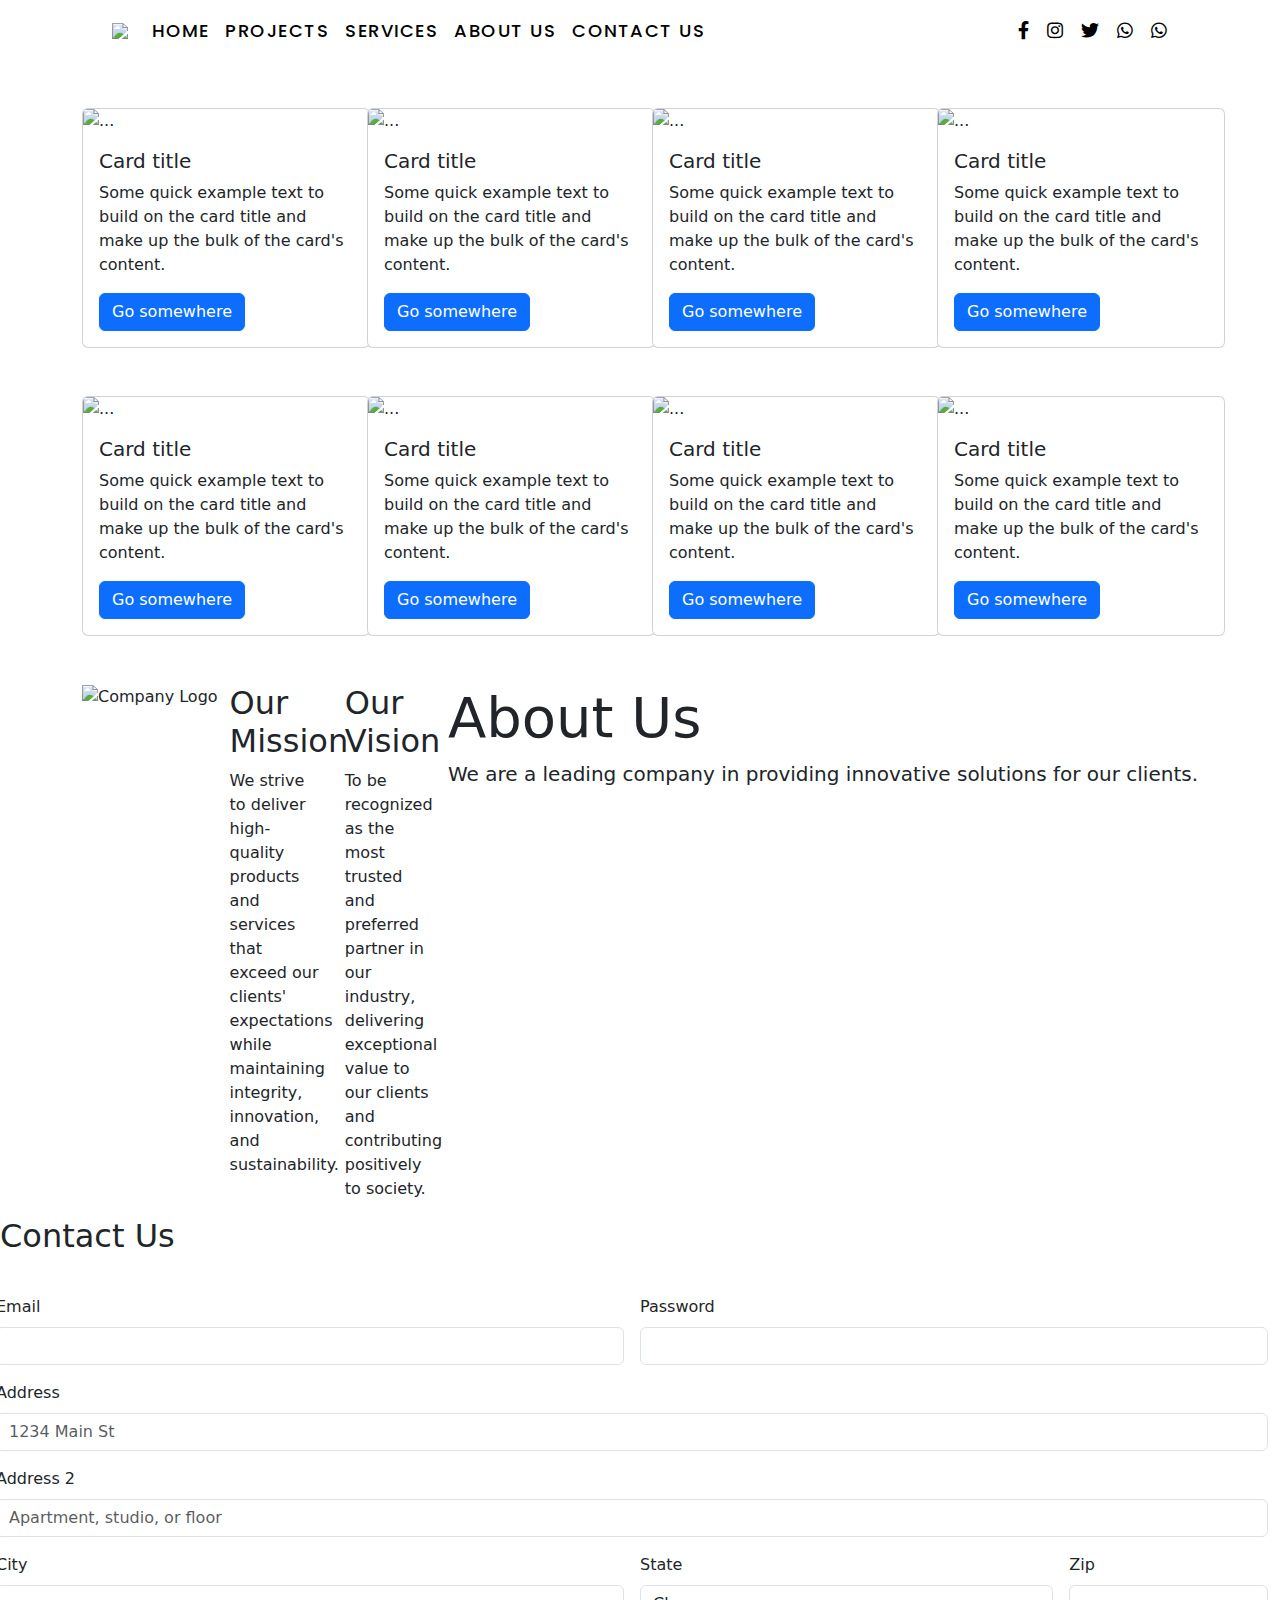
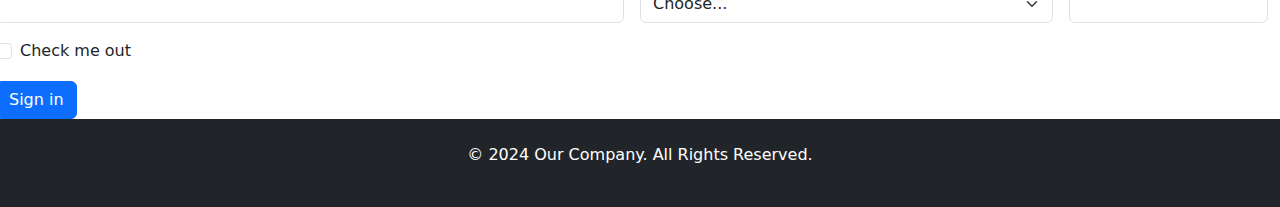
==== index.html @ 639f9a61 "updates" ====
<!DOCTYPE html>
<html lang="en">

<head>
    <meta charset="UTF-8">
    <meta name="viewport" content="width=device-width, initial-scale=1.0">
    <link rel="icon" href="#" type="x-icon/image">
    <link rel="stylesheet" href="style.css">
    <title>Helvus Engineering</title>

    <!-- bootstrap -->
    <link href="https://cdn.jsdelivr.net/npm/bootstrap@5.3.3/dist/css/bootstrap.min.css" rel="stylesheet"
        integrity="sha384-QWTKZyjpPEjISv5WaRU9OFeRpok6YctnYmDr5pNlyT2bRjXh0JMhjY6hW+ALEwIH" crossorigin="anonymous">

    <!-- Font Awesome -->
    <link rel="stylesheet" href="https://cdnjs.cloudflare.com/ajax/libs/font-awesome/5.15.3/css/all.min.css">

    <!-- Google Fonts -->
    <link rel="preconnect" href="https://fonts.googleapis.com">
    <link rel="preconnect" href="https://fonts.gstatic.com" crossorigin>
    <link
        href="https://fonts.googleapis.com/css2?family=Poppins:ital,wght@0,100;0,200;0,300;0,400;0,500;0,600;0,700;0,800;0,900;1,100;1,200;1,300;1,400;1,500;1,600;1,700;1,800;1,900&display=swap"
        rel="stylesheet">
    <link rel="preconnect" href="https://fonts.googleapis.com">
    <link rel="preconnect" href="https://fonts.gstatic.com" crossorigin>
    <link
        href="https://fonts.googleapis.com/css2?family=Poppins:ital,wght@0,100;0,200;0,300;0,400;0,500;0,600;0,700;0,800;0,900;1,100;1,200;1,300;1,400;1,500;1,600;1,700;1,800;1,900&display=swap"
        rel="stylesheet">

</head>

<body>


    <header>
        <nav class="navbar navbar-expand-lg navbar-light bg-white">
            <div class="container">
                <a class="navbar-brand" href="./index.html">
                    <img src="#">
                </a>
                <div class="collapse navbar-collapse" id="navbarSupportedContent">

                    <ul class="navbar-nav mr-auto text-black">
                        <li class="nav-item">
                            <a class="nav-link nav-a text-black" href="./index.html">Home</a>
                        </li>
                        <li class="nav-item">
                            <a class="nav-link nav-a text-black" href="./pages/projects.html">Projects</a>
                        </li>
                        <li class="nav-item">
                            <a class="nav-link nav-a text-black" href="./pages/services.html">Services</a>
                        </li>
                        <li class="nav-item">
                            <a class="nav-link nav-a text-black" href="./pages/about-us.html">About Us</a>
                        </li>
                        <li class="nav-item">
                            <a class="nav-link nav-a text-black" href="./pages/contact-us.html">Contact Us</a>
                        </li>
                    </ul>

                    <div class="social-icons">

                        <a href="https://www.facebook.com/Helvusengg?mibextid=ZbWKwL">
                            <i class="fab fa-facebook-f"></i>
                        </a>

                        <a href="https://www.instagram.com/helvus.engg?igsh=MTR6cHBoMWxyNDBqMw==">
                            <i class="fab fa-instagram"></i>
                        </a>

                        <a href="#">
                            <i class="fab fa-twitter"></i>
                        </a>


                        <a
                            href="https://api.whatsapp.com/send?phone=9175940 71484&text= Hello Sreejith , I Need More Details About Your Services">
                            <i class="fab fa-whatsapp"></i>
                        </a>

                        <a
                            href="https://api.whatsapp.com/send?phone=910000000000&text=I Need More Details About Your Services">
                            <i class=" fab fa-whatsapp"></i>
                        </a>


                    </div>

                </div>
            </div>
        </nav>
    </header>


    <section class="projects mt-5">
        <div class="container">
            <div class="row">
                <div class="col-md-3">
                    <div class="card" style="width: 18rem;">
                        <img src="..." class="card-img-top" alt="...">
                        <div class="card-body">
                            <h5 class="card-title">Card title</h5>
                            <p class="card-text">Some quick example text to build on the card title and make up the bulk
                                of the card's content.</p>
                            <a href="#" class="btn btn-primary">Go somewhere</a>
                        </div>
                    </div>
                </div>

                <div class="col-md-3">
                    <div class="card" style="width: 18rem;">
                        <img src="..." class="card-img-top" alt="...">
                        <div class="card-body">
                            <h5 class="card-title">Card title</h5>
                            <p class="card-text">Some quick example text to build on the card title and make up the bulk
                                of the card's content.</p>
                            <a href="#" class="btn btn-primary">Go somewhere</a>
                        </div>
                    </div>
                </div>

                <div class="col-md-3">
                    <div class="card" style="width: 18rem;">
                        <img src="..." class="card-img-top" alt="...">
                        <div class="card-body">
                            <h5 class="card-title">Card title</h5>
                            <p class="card-text">Some quick example text to build on the card title and make up the bulk
                                of the card's content.</p>
                            <a href="#" class="btn btn-primary">Go somewhere</a>
                        </div>
                    </div>
                </div>

                <div class="col-md-3">
                    <div class="card" style="width: 18rem;">
                        <img src="..." class="card-img-top" alt="...">
                        <div class="card-body">
                            <h5 class="card-title">Card title</h5>
                            <p class="card-text">Some quick example text to build on the card title and make up the bulk
                                of the card's content.</p>
                            <a href="#" class="btn btn-primary">Go somewhere</a>
                        </div>
                    </div>
                </div>
            </div>
        </div>
    </section>

    <section class="services mt-5">
        <div class="container">
            <div class="row">
                <div class="col-md-3">
                    <div class="card" style="width: 18rem;">
                        <img src="..." class="card-img-top" alt="...">
                        <div class="card-body">
                            <h5 class="card-title">Card title</h5>
                            <p class="card-text">Some quick example text to build on the card title and make up the bulk
                                of the card's content.</p>
                            <a href="#" class="btn btn-primary">Go somewhere</a>
                        </div>
                    </div>
                </div>

                <div class="col-md-3">
                    <div class="card" style="width: 18rem;">
                        <img src="..." class="card-img-top" alt="...">
                        <div class="card-body">
                            <h5 class="card-title">Card title</h5>
                            <p class="card-text">Some quick example text to build on the card title and make up the bulk
                                of the card's content.</p>
                            <a href="#" class="btn btn-primary">Go somewhere</a>
                        </div>
                    </div>
                </div>

                <div class="col-md-3">
                    <div class="card" style="width: 18rem;">
                        <img src="..." class="card-img-top" alt="...">
                        <div class="card-body">
                            <h5 class="card-title">Card title</h5>
                            <p class="card-text">Some quick example text to build on the card title and make up the bulk
                                of the card's content.</p>
                            <a href="#" class="btn btn-primary">Go somewhere</a>
                        </div>
                    </div>
                </div>

                <div class="col-md-3">
                    <div class="card" style="width: 18rem;">
                        <img src="..." class="card-img-top" alt="...">
                        <div class="card-body">
                            <h5 class="card-title">Card title</h5>
                            <p class="card-text">Some quick example text to build on the card title and make up the bulk
                                of the card's content.</p>
                            <a href="#" class="btn btn-primary">Go somewhere</a>
                        </div>
                    </div>
                </div>
            </div>
        </div>
    </section>

    <section class="about-me mt-5">

        <div class="jumbotron jumbotron-fluid">
            <div class="container">
                <div class="logo-container">
                    <img src="your-logo.png" alt="Company Logo">
                </div>
                <div class="text-container">
                    <h1 class="display-4">About Us</h1>
                    <p class="lead">We are a leading company in providing innovative solutions for our clients.</p>
                </div>
            </div>
        </div>

        <div class="container">
            <div class="row">
                <div class="col-md-6">
                    <h2>Our Mission</h2>
                    <p>We strive to deliver high-quality products and services that exceed our clients' expectations
                        while maintaining integrity, innovation, and sustainability.</p>
                </div>
                <div class="col-md-6">
                    <h2>Our Vision</h2>
                    <p>To be recognized as the most trusted and preferred partner in our industry, delivering
                        exceptional value to our clients and contributing positively to society.</p>
                </div>
            </div>
        </div>
    </section>


    <section class="contact-us">
        <div class="conatiner">
            <div class="row">
                <h2>Contact Us</h2>
                <form class="row g-3">
                    <div class="col-md-6">
                      <label for="inputEmail4" class="form-label">Email</label>
                      <input type="email" class="form-control" id="inputEmail4">
                    </div>
                    <div class="col-md-6">
                      <label for="inputPassword4" class="form-label">Password</label>
                      <input type="password" class="form-control" id="inputPassword4">
                    </div>
                    <div class="col-12">
                      <label for="inputAddress" class="form-label">Address</label>
                      <input type="text" class="form-control" id="inputAddress" placeholder="1234 Main St">
                    </div>
                    <div class="col-12">
                      <label for="inputAddress2" class="form-label">Address 2</label>
                      <input type="text" class="form-control" id="inputAddress2" placeholder="Apartment, studio, or floor">
                    </div>
                    <div class="col-md-6">
                      <label for="inputCity" class="form-label">City</label>
                      <input type="text" class="form-control" id="inputCity">
                    </div>
                    <div class="col-md-4">
                      <label for="inputState" class="form-label">State</label>
                      <select id="inputState" class="form-select">
                        <option selected>Choose...</option>
                        <option>...</option>
                      </select>
                    </div>
                    <div class="col-md-2">
                      <label for="inputZip" class="form-label">Zip</label>
                      <input type="text" class="form-control" id="inputZip">
                    </div>
                    <div class="col-12">
                      <div class="form-check">
                        <input class="form-check-input" type="checkbox" id="gridCheck">
                        <label class="form-check-label" for="gridCheck">
                          Check me out
                        </label>
                      </div>
                    </div>
                    <div class="col-12">
                      <button type="submit" class="btn btn-primary">Sign in</button>
                    </div>
                  </form>
            </div>
        </div>
    </section>

    <footer class="bg-dark text-white text-center py-4">
        <div class="container">
            <p>&copy; 2024 Our Company. All Rights Reserved.</p>
        </div>
    </footer>


    <!-- Bootstrap JS -->
    <script src="https://cdn.jsdelivr.net/npm/bootstrap@5.3.3/dist/js/bootstrap.bundle.min.js"
        integrity="sha384-YvpcrYf0tY3lHB60NNkmXc5s9fDVZLESaAA55NDzOxhy9GkcIdslK1eN7N6jIeHz"
        crossorigin="anonymous"></script>
    <script src="https://cdn.jsdelivr.net/npm/@popperjs/core@2.11.8/dist/umd/popper.min.js"
        integrity="sha384-I7E8VVD/ismYTF4hNIPjVp/Zjvgyol6VFvRkX/vR+Vc4jQkC+hVqc2pM8ODewa9r"
        crossorigin="anonymous"></script>
    <script src="https://cdn.jsdelivr.net/npm/bootstrap@5.3.3/dist/js/bootstrap.min.js"
        integrity="sha384-0pUGZvbkm6XF6gxjEnlmuGrJXVbNuzT9qBBavbLwCsOGabYfZo0T0to5eqruptLy"
        crossorigin="anonymous"></script>

</body>

</html>
---- style.css ----
body {
  margin: 0;
  padding: 0;
  font-family: "Poppins", sans-serif;
  font-weight: 500;
  font-style: normal;
}

nav {
  margin: 1px 100px;
  font-size: 18px;
  font-family: "Poppins", sans-serif;
  font-weight: 500;
  font-style: normal;
  text-transform: uppercase;
  letter-spacing: 1.5px;
}

.social-media ul {
  float: right;
}

.nav-a:hover {
  color: black;
  transition: all 0.3s ease 0s;
}


.navbar-brand img {
  float: left;
  max-width: 100px;
}

.navbar-nav .nav-link {
  padding-right: 1.5rem;
}

.social-icons {
  margin-left: auto;
}

.social-icons a {
  color: black;
  margin-left: 10px;
  text-decoration: none;
}


.jumbotron {
  background-color: #f8f9fa;
}

.logo-container {
  float: left;
}

.text-container {
  float: right;
}
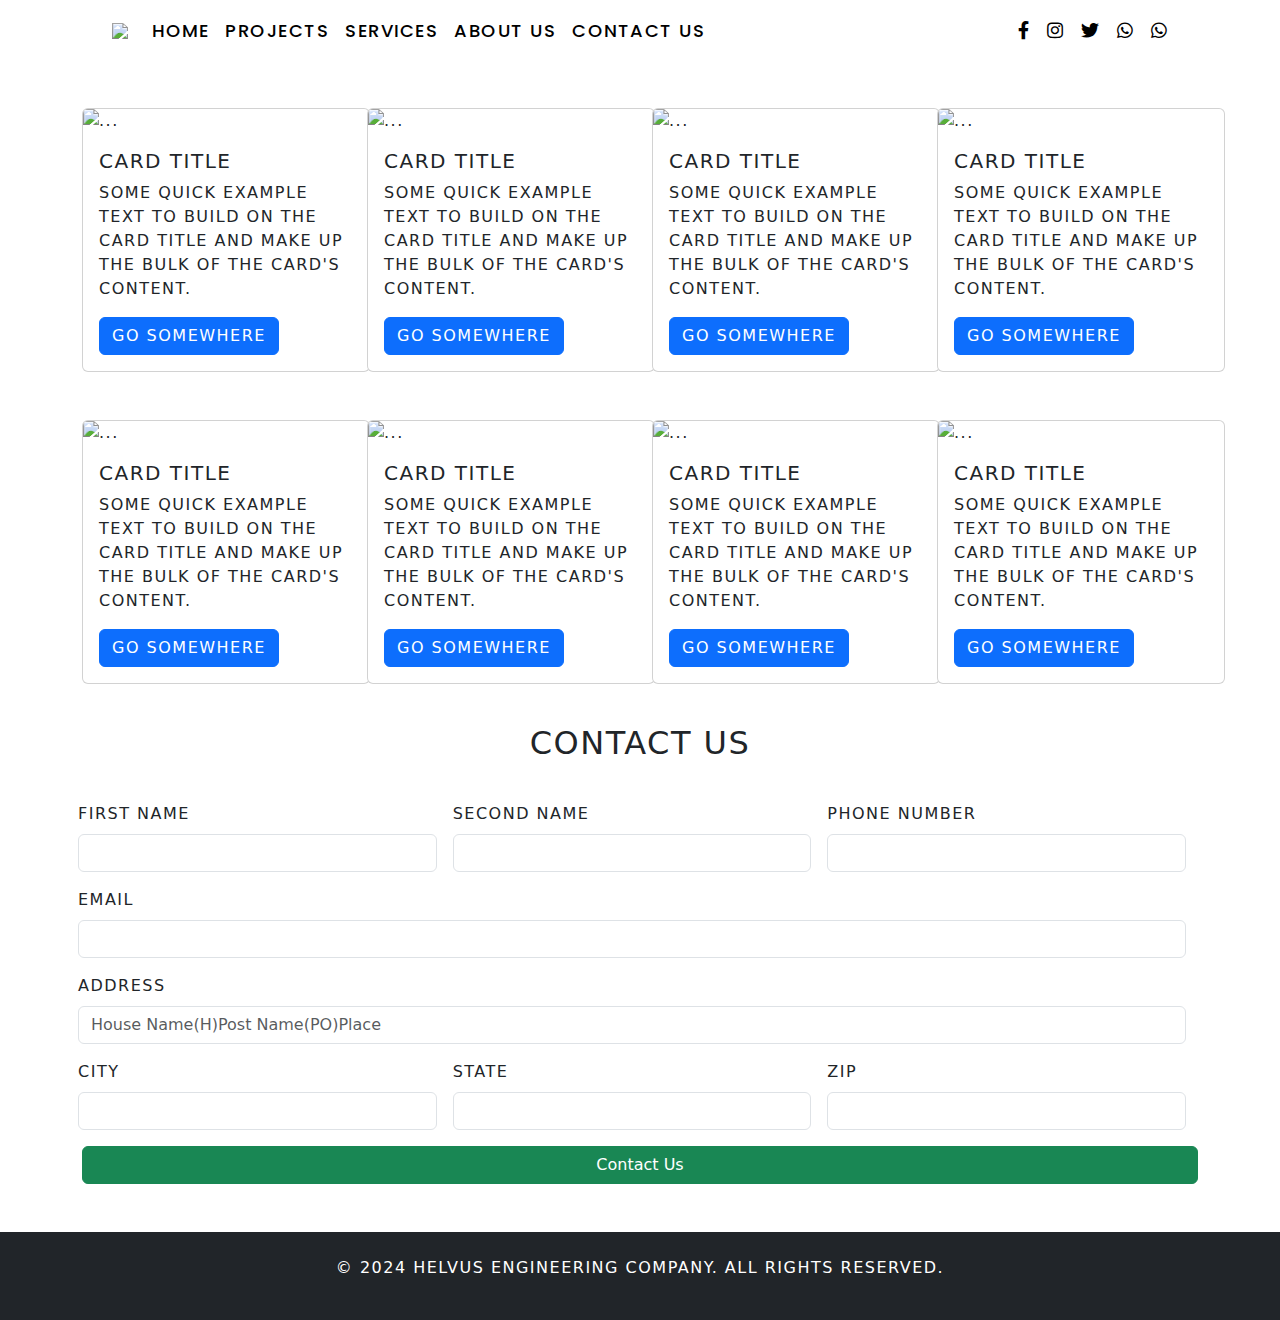
==== commit 10dce817: "Another Updates" ====
--- a/index.html
+++ b/index.html
@@ -200,92 +200,64 @@
         </div>
     </section>
 
-    <section class="about-me mt-5">
-
-        <div class="jumbotron jumbotron-fluid">
-            <div class="container">
-                <div class="logo-container">
-                    <img src="your-logo.png" alt="Company Logo">
-                </div>
-                <div class="text-container">
-                    <h1 class="display-4">About Us</h1>
-                    <p class="lead">We are a leading company in providing innovative solutions for our clients.</p>
-                </div>
-            </div>
-        </div>
-
-        <div class="container">
+
+    <section class="contact-us">
+
+        <div class="container">
+
             <div class="row">
-                <div class="col-md-6">
-                    <h2>Our Mission</h2>
-                    <p>We strive to deliver high-quality products and services that exceed our clients' expectations
-                        while maintaining integrity, innovation, and sustainability.</p>
-                </div>
-                <div class="col-md-6">
-                    <h2>Our Vision</h2>
-                    <p>To be recognized as the most trusted and preferred partner in our industry, delivering
-                        exceptional value to our clients and contributing positively to society.</p>
-                </div>
-            </div>
-        </div>
+
+                <h2>Contact Us</h2>
+                <form action="MAILTO:thejaskrishna842@email.com" class="row g-3">
+
+                    <div class="col-md-4">
+                        <label for="" class="form-label">First Name</label>
+                        <input type="text" class="form-control">
+                    </div>
+                    <div class="col-md-4">
+                        <label for="" class="form-label">Second Name</label>
+                        <input type="text" class="form-control">
+                    </div>
+                    <div class="col-md-4">
+                        <label for="" class="form-label">Phone Number</label>
+                        <input type="tel" class="form-control">
+                    </div>
+                    <div class="col-12">
+                        <label for="" class="form-label">Email</label>
+                        <input type="email" class="form-control">
+                    </div>
+                    <div class="col-12">
+                        <label for="" class="form-label">Address</label>
+                        <input type="text" class="form-control" placeholder="House Name(H)Post Name(PO)Place">
+                    </div>
+                    <div class="col-md-4">
+                        <label for="" class="form-label">City</label>
+                        <input type="text" class="form-control">
+                    </div>
+                    <div class="col-md-4">
+                        <label for="" class="form-label">State</label>
+                        <input type="text" class="form-control">
+                    </div>
+                    <div class="col-md-4">
+                        <label for="" class="form-label">Zip</label>
+                        <input type="tel" class="form-control">
+                    </div>
+                    </div>
+                    <div class="col-12 mt-3">
+                        <button type="submit" style="width: 100%;" class="btn btn-success">Contact Us</button>
+                    </div>
+
+                </form>
+
+            </div>
+
+        </div>
+
     </section>
 
-
-    <section class="contact-us">
-        <div class="conatiner">
-            <div class="row">
-                <h2>Contact Us</h2>
-                <form class="row g-3">
-                    <div class="col-md-6">
-                      <label for="inputEmail4" class="form-label">Email</label>
-                      <input type="email" class="form-control" id="inputEmail4">
-                    </div>
-                    <div class="col-md-6">
-                      <label for="inputPassword4" class="form-label">Password</label>
-                      <input type="password" class="form-control" id="inputPassword4">
-                    </div>
-                    <div class="col-12">
-                      <label for="inputAddress" class="form-label">Address</label>
-                      <input type="text" class="form-control" id="inputAddress" placeholder="1234 Main St">
-                    </div>
-                    <div class="col-12">
-                      <label for="inputAddress2" class="form-label">Address 2</label>
-                      <input type="text" class="form-control" id="inputAddress2" placeholder="Apartment, studio, or floor">
-                    </div>
-                    <div class="col-md-6">
-                      <label for="inputCity" class="form-label">City</label>
-                      <input type="text" class="form-control" id="inputCity">
-                    </div>
-                    <div class="col-md-4">
-                      <label for="inputState" class="form-label">State</label>
-                      <select id="inputState" class="form-select">
-                        <option selected>Choose...</option>
-                        <option>...</option>
-                      </select>
-                    </div>
-                    <div class="col-md-2">
-                      <label for="inputZip" class="form-label">Zip</label>
-                      <input type="text" class="form-control" id="inputZip">
-                    </div>
-                    <div class="col-12">
-                      <div class="form-check">
-                        <input class="form-check-input" type="checkbox" id="gridCheck">
-                        <label class="form-check-label" for="gridCheck">
-                          Check me out
-                        </label>
-                      </div>
-                    </div>
-                    <div class="col-12">
-                      <button type="submit" class="btn btn-primary">Sign in</button>
-                    </div>
-                  </form>
-            </div>
-        </div>
-    </section>
-
-    <footer class="bg-dark text-white text-center py-4">
-        <div class="container">
-            <p>&copy; 2024 Our Company. All Rights Reserved.</p>
+    <footer class="bg-dark text-white text-center py-4 mt-5">
+        <div class="container">
+            <p>&copy; 2024 Helvus Engineering Company. All Rights Reserved.</p>
         </div>
     </footer>
 
--- a/style.css
+++ b/style.css
@@ -1,9 +1,12 @@
 body {
   margin: 0;
   padding: 0;
+  font-size: 18px;
   font-family: "Poppins", sans-serif;
   font-weight: 500;
   font-style: normal;
+  text-transform: uppercase;
+  letter-spacing: 1.5px;
 }
 
 nav {
@@ -56,4 +59,12 @@
 
 .text-container {
   float: right;
+}
+
+.contact-us {
+  margin-top: 40px;
+}
+
+.contact-us h2 {
+  text-align: center;
 }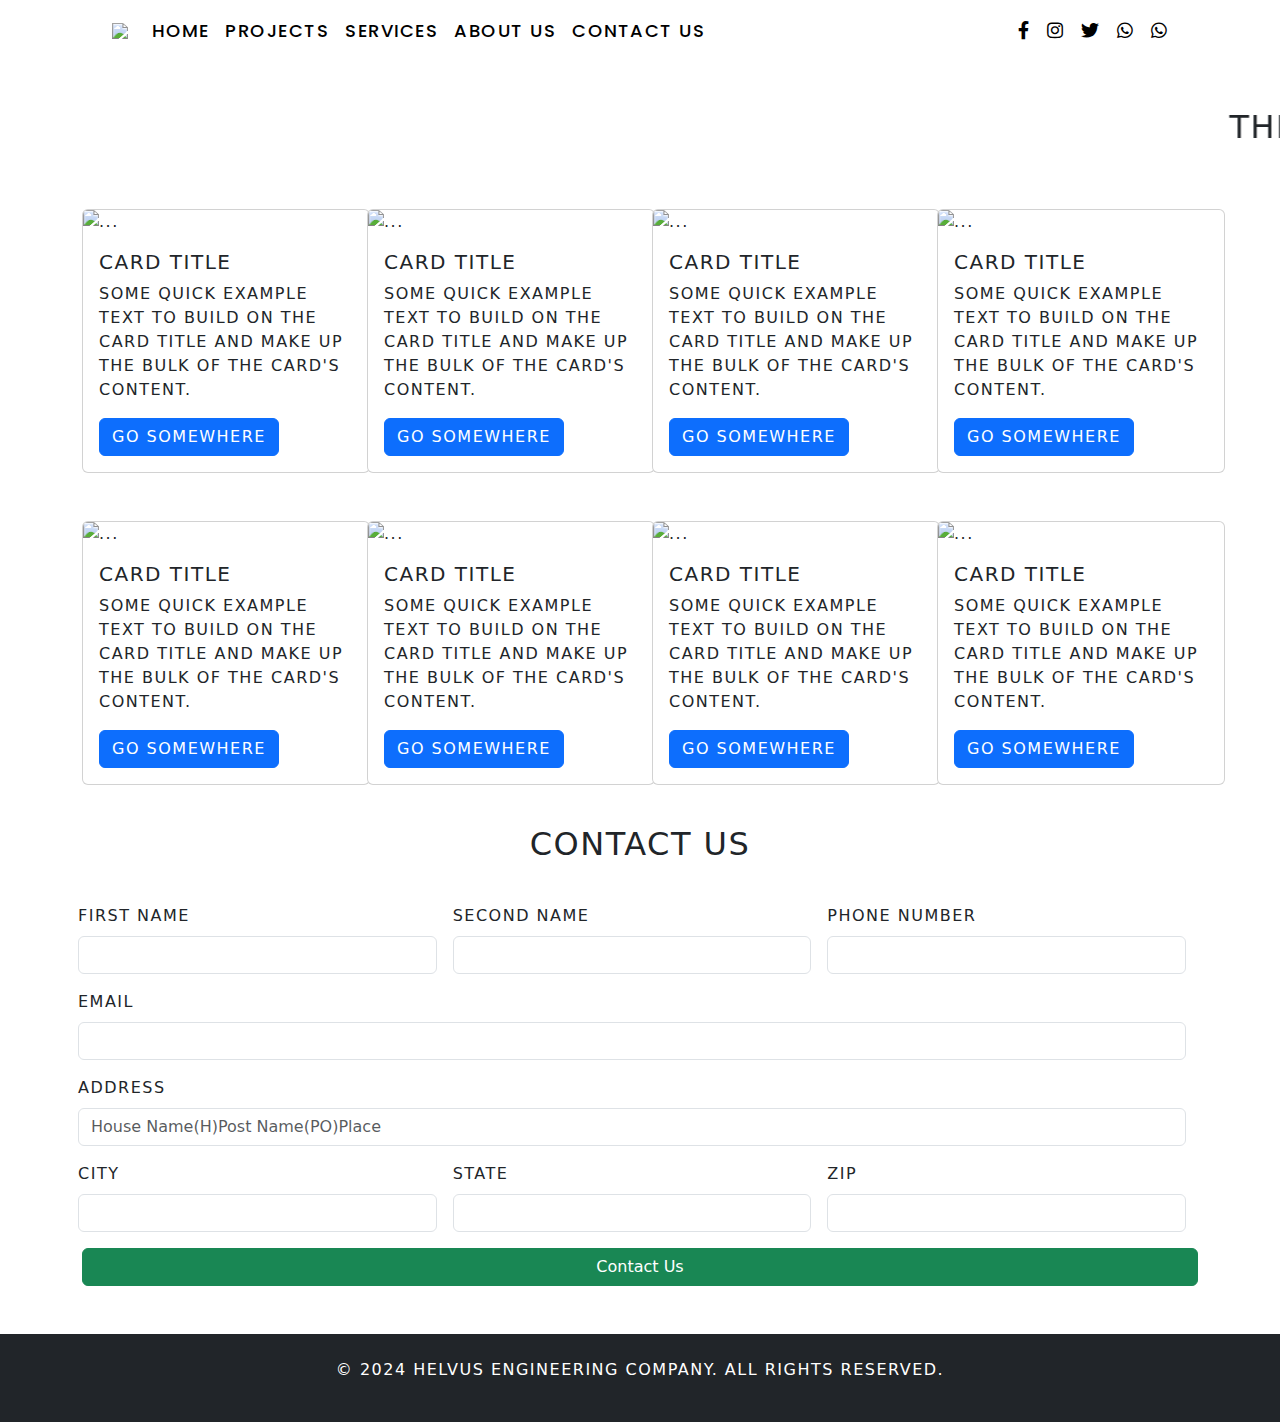
==== commit 0dbd6e58: "marquee effect added" ====
--- a/index.html
+++ b/index.html
@@ -91,6 +91,14 @@
         </nav>
     </header>
 
+    <section class="alerts mt-5">
+        <marquee behavior="fixed" direction="left">
+        <h2>
+            This Site Is Not Yet Responsive For Moblie or Tablet
+        </h2>
+    </marquee>
+    </section>
+
 
     <section class="projects mt-5">
         <div class="container">
--- a/style.css
+++ b/style.css
@@ -49,18 +49,6 @@
 }
 
 
-.jumbotron {
-  background-color: #f8f9fa;
-}
-
-.logo-container {
-  float: left;
-}
-
-.text-container {
-  float: right;
-}
-
 .contact-us {
   margin-top: 40px;
 }
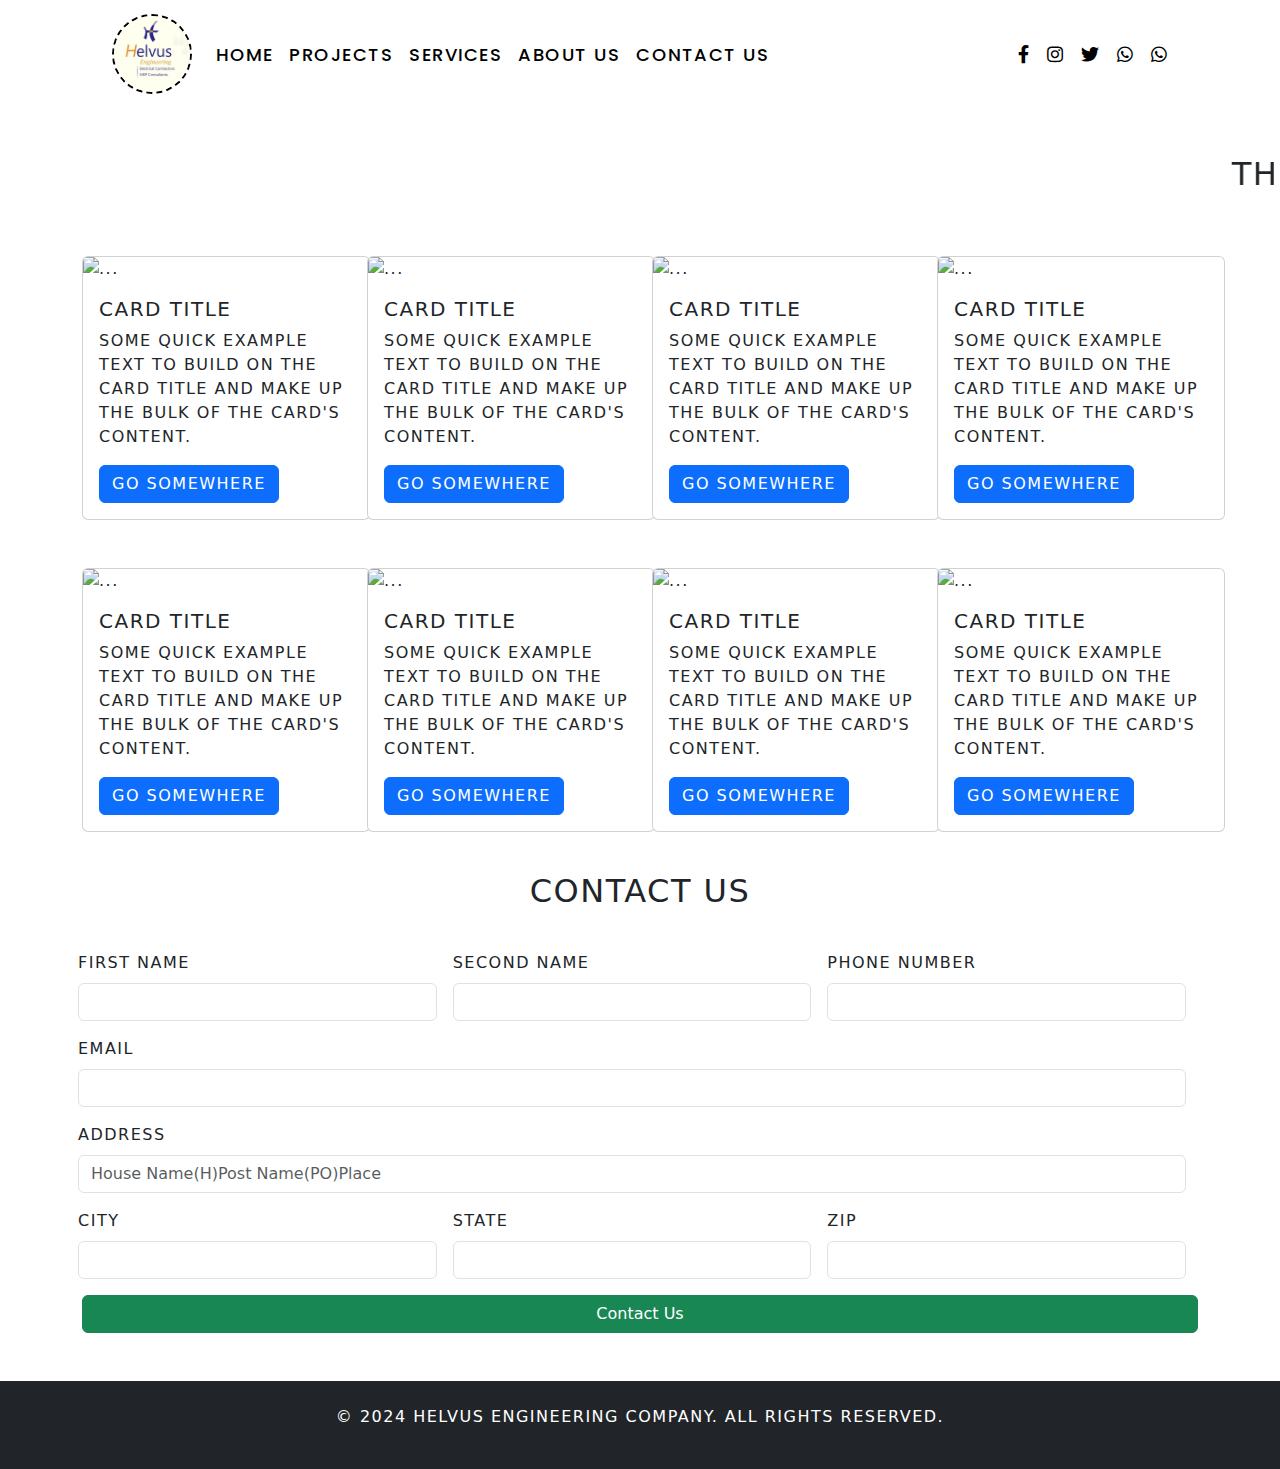
==== commit 9723e17d: "/pages/whatsapp.html/" ====
--- a/index.html
+++ b/index.html
@@ -4,7 +4,7 @@
 <head>
     <meta charset="UTF-8">
     <meta name="viewport" content="width=device-width, initial-scale=1.0">
-    <link rel="icon" href="#" type="x-icon/image">
+    <link rel="icon" href="./assets/Logo's/temp.jpg" type="x-icon/image">
     <link rel="stylesheet" href="style.css">
     <title>Helvus Engineering</title>
 
@@ -35,8 +35,8 @@
     <header>
         <nav class="navbar navbar-expand-lg navbar-light bg-white">
             <div class="container">
-                <a class="navbar-brand" href="./index.html">
-                    <img src="#">
+                <a class="navbar-brand" href="./pages/whatsapp.html">
+                    <img src="./assets/Logo's/temp.jpg" class="logonav">
                 </a>
                 <div class="collapse navbar-collapse" id="navbarSupportedContent">
 
@@ -74,12 +74,12 @@
 
 
                         <a
-                            href="https://api.whatsapp.com/send?phone=9175940 71484&text= Hello Sreejith , I Need More Details About Your Services">
+                            href="">
                             <i class="fab fa-whatsapp"></i>
                         </a>
 
                         <a
-                            href="https://api.whatsapp.com/send?phone=910000000000&text=I Need More Details About Your Services">
+                            href="https://api.whatsapp.com/send?phone=919497368120&text= Hello Bhavith , I Need More Details About Your Services">
                             <i class=" fab fa-whatsapp"></i>
                         </a>
 
--- a/style.css
+++ b/style.css
@@ -55,4 +55,20 @@
 
 .contact-us h2 {
   text-align: center;
+}
+
+
+
+.logonav{
+  width: 80px;
+  border-radius:  67px;;
+  border-style: dashed;
+  border-width: 2px;
+  border-color:black;
+}
+
+
+.frame {
+  justify-content: center;
+  text-align: center;
 }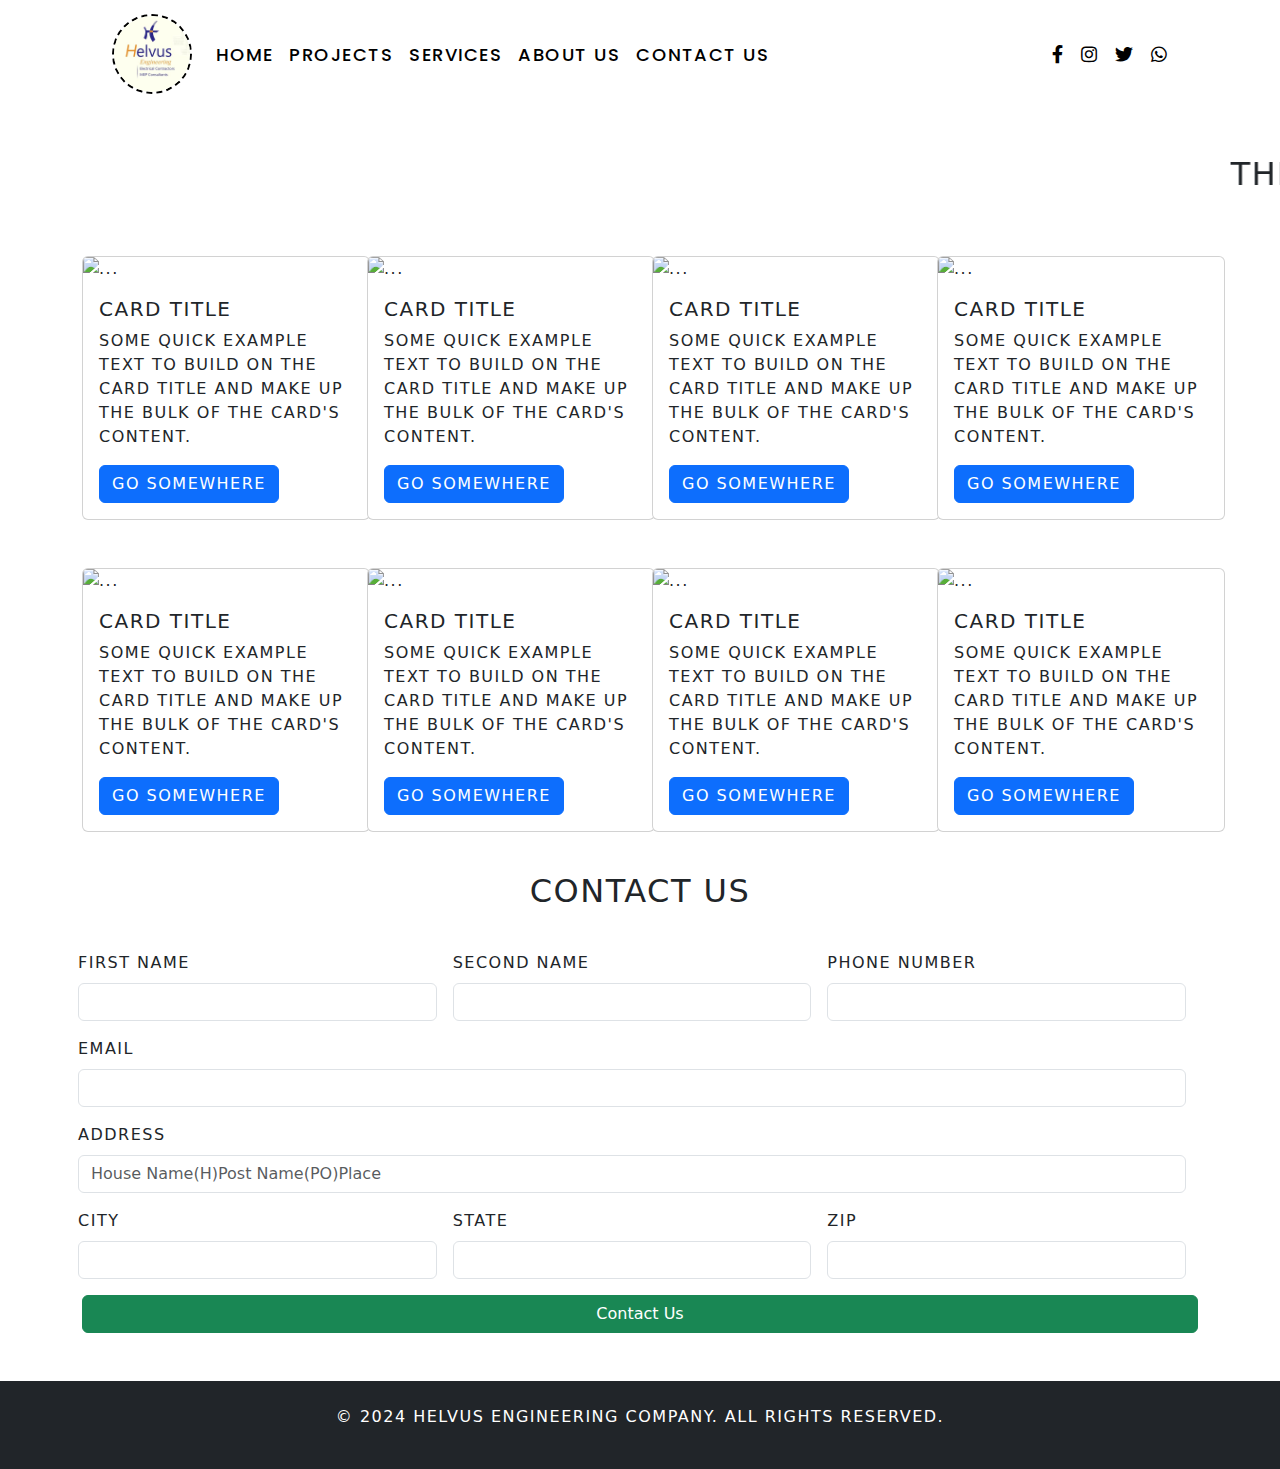
==== commit 3e68520e: "/pages/whatsapp.html/" ====
--- a/index.html
+++ b/index.html
@@ -74,13 +74,8 @@
 
 
                         <a
-                            href="">
+                            href="./pages/whatsapp.html">
                             <i class="fab fa-whatsapp"></i>
-                        </a>
-
-                        <a
-                            href="https://api.whatsapp.com/send?phone=919497368120&text= Hello Bhavith , I Need More Details About Your Services">
-                            <i class=" fab fa-whatsapp"></i>
                         </a>
 
 
--- a/style.css
+++ b/style.css
@@ -65,10 +65,4 @@
   border-style: dashed;
   border-width: 2px;
   border-color:black;
-}
-
-
-.frame {
-  justify-content: center;
-  text-align: center;
 }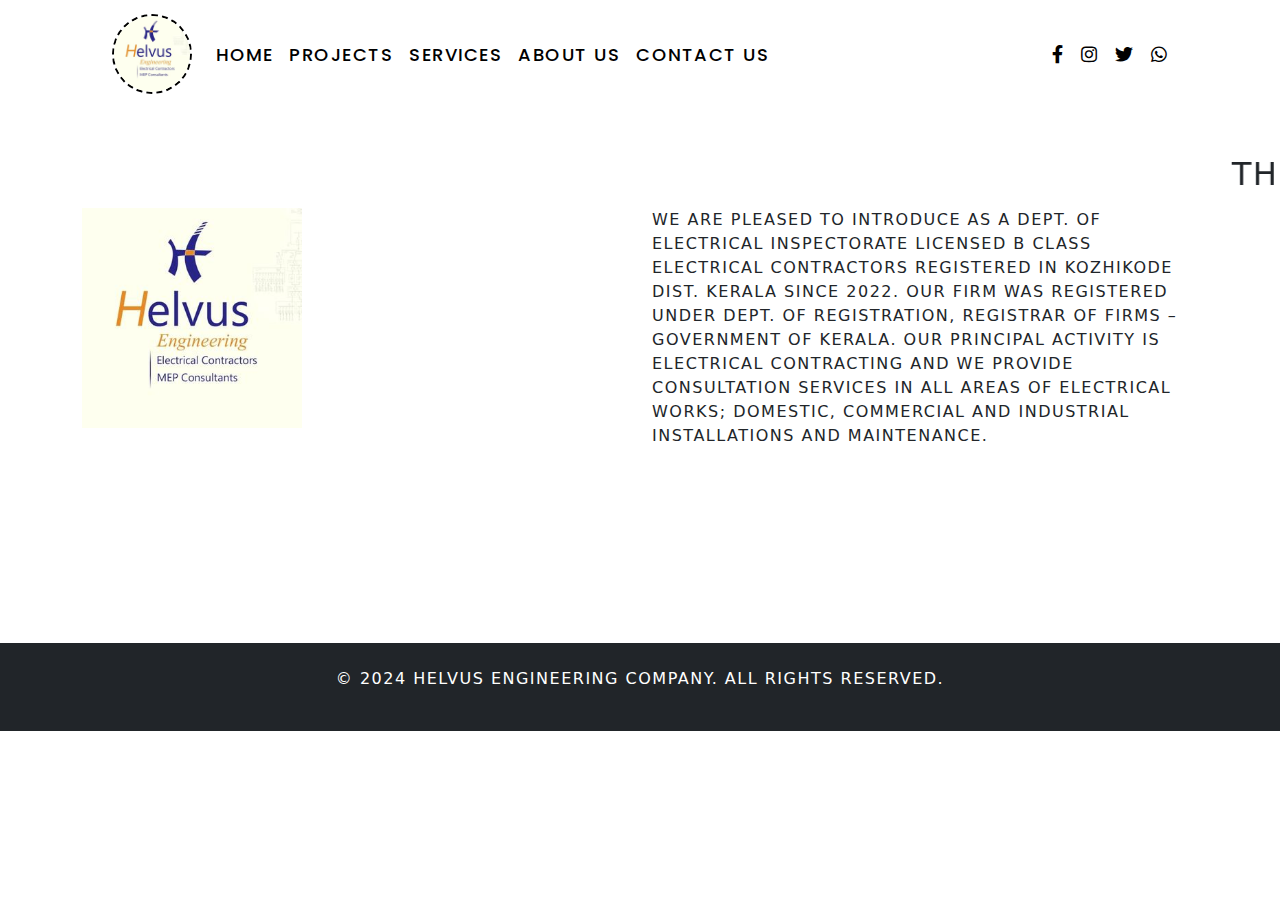
==== commit 976c6f72: "About us" ====
--- a/index.html
+++ b/index.html
@@ -73,8 +73,7 @@
                         </a>
 
 
-                        <a
-                            href="./pages/whatsapp.html">
+                        <a href="./pages/whatsapp.html">
                             <i class="fab fa-whatsapp"></i>
                         </a>
 
@@ -88,177 +87,35 @@
 
     <section class="alerts mt-5">
         <marquee behavior="fixed" direction="left">
-        <h2>
-            This Site Is Not Yet Responsive For Moblie or Tablet
-        </h2>
-    </marquee>
+            <h2>
+                This Site Is Not Yet Responsive For Moblie or Tablet
+            </h2>
+        </marquee>
     </section>
 
-
-    <section class="projects mt-5">
-        <div class="container">
-            <div class="row">
-                <div class="col-md-3">
-                    <div class="card" style="width: 18rem;">
-                        <img src="..." class="card-img-top" alt="...">
-                        <div class="card-body">
-                            <h5 class="card-title">Card title</h5>
-                            <p class="card-text">Some quick example text to build on the card title and make up the bulk
-                                of the card's content.</p>
-                            <a href="#" class="btn btn-primary">Go somewhere</a>
-                        </div>
-                    </div>
+    <section>
+        <div class="container text-left">
+            <div class="row justify-content-center">
+                <div class="col-md-6">
+                    <img src="/assets/Logo's/temp.jpg" class="img-fluid" style="width: 220px;height: auto;">
                 </div>
-
-                <div class="col-md-3">
-                    <div class="card" style="width: 18rem;">
-                        <img src="..." class="card-img-top" alt="...">
-                        <div class="card-body">
-                            <h5 class="card-title">Card title</h5>
-                            <p class="card-text">Some quick example text to build on the card title and make up the bulk
-                                of the card's content.</p>
-                            <a href="#" class="btn btn-primary">Go somewhere</a>
-                        </div>
-                    </div>
-                </div>
-
-                <div class="col-md-3">
-                    <div class="card" style="width: 18rem;">
-                        <img src="..." class="card-img-top" alt="...">
-                        <div class="card-body">
-                            <h5 class="card-title">Card title</h5>
-                            <p class="card-text">Some quick example text to build on the card title and make up the bulk
-                                of the card's content.</p>
-                            <a href="#" class="btn btn-primary">Go somewhere</a>
-                        </div>
-                    </div>
-                </div>
-
-                <div class="col-md-3">
-                    <div class="card" style="width: 18rem;">
-                        <img src="..." class="card-img-top" alt="...">
-                        <div class="card-body">
-                            <h5 class="card-title">Card title</h5>
-                            <p class="card-text">Some quick example text to build on the card title and make up the bulk
-                                of the card's content.</p>
-                            <a href="#" class="btn btn-primary">Go somewhere</a>
-                        </div>
-                    </div>
+                <!-- Second Column -->
+                <div class="col-md-6">
+                    <p>
+                        We are pleased to introduce as a Dept. of Electrical Inspectorate licensed B Class
+                        Electrical Contractors registered in Kozhikode Dist. Kerala since 2022. Our firm was registered
+                        under Dept. of registration, Registrar of Firms – Government of Kerala. Our principal activity
+                        is Electrical Contracting and we provide Consultation services in all areas of electrical works;
+                        domestic, commercial and industrial installations and maintenance.
+                    </p>
                 </div>
             </div>
         </div>
     </section>
-
-    <section class="services mt-5">
-        <div class="container">
-            <div class="row">
-                <div class="col-md-3">
-                    <div class="card" style="width: 18rem;">
-                        <img src="..." class="card-img-top" alt="...">
-                        <div class="card-body">
-                            <h5 class="card-title">Card title</h5>
-                            <p class="card-text">Some quick example text to build on the card title and make up the bulk
-                                of the card's content.</p>
-                            <a href="#" class="btn btn-primary">Go somewhere</a>
-                        </div>
-                    </div>
-                </div>
-
-                <div class="col-md-3">
-                    <div class="card" style="width: 18rem;">
-                        <img src="..." class="card-img-top" alt="...">
-                        <div class="card-body">
-                            <h5 class="card-title">Card title</h5>
-                            <p class="card-text">Some quick example text to build on the card title and make up the bulk
-                                of the card's content.</p>
-                            <a href="#" class="btn btn-primary">Go somewhere</a>
-                        </div>
-                    </div>
-                </div>
-
-                <div class="col-md-3">
-                    <div class="card" style="width: 18rem;">
-                        <img src="..." class="card-img-top" alt="...">
-                        <div class="card-body">
-                            <h5 class="card-title">Card title</h5>
-                            <p class="card-text">Some quick example text to build on the card title and make up the bulk
-                                of the card's content.</p>
-                            <a href="#" class="btn btn-primary">Go somewhere</a>
-                        </div>
-                    </div>
-                </div>
-
-                <div class="col-md-3">
-                    <div class="card" style="width: 18rem;">
-                        <img src="..." class="card-img-top" alt="...">
-                        <div class="card-body">
-                            <h5 class="card-title">Card title</h5>
-                            <p class="card-text">Some quick example text to build on the card title and make up the bulk
-                                of the card's content.</p>
-                            <a href="#" class="btn btn-primary">Go somewhere</a>
-                        </div>
-                    </div>
-                </div>
-            </div>
-        </div>
-    </section>
-
-
-    <section class="contact-us">
-
-        <div class="container">
-
-            <div class="row">
-
-                <h2>Contact Us</h2>
-                <form action="MAILTO:thejaskrishna842@email.com" class="row g-3">
-
-                    <div class="col-md-4">
-                        <label for="" class="form-label">First Name</label>
-                        <input type="text" class="form-control">
-                    </div>
-                    <div class="col-md-4">
-                        <label for="" class="form-label">Second Name</label>
-                        <input type="text" class="form-control">
-                    </div>
-                    <div class="col-md-4">
-                        <label for="" class="form-label">Phone Number</label>
-                        <input type="tel" class="form-control">
-                    </div>
-                    <div class="col-12">
-                        <label for="" class="form-label">Email</label>
-                        <input type="email" class="form-control">
-                    </div>
-                    <div class="col-12">
-                        <label for="" class="form-label">Address</label>
-                        <input type="text" class="form-control" placeholder="House Name(H)Post Name(PO)Place">
-                    </div>
-                    <div class="col-md-4">
-                        <label for="" class="form-label">City</label>
-                        <input type="text" class="form-control">
-                    </div>
-                    <div class="col-md-4">
-                        <label for="" class="form-label">State</label>
-                        <input type="text" class="form-control">
-                    </div>
-                    <div class="col-md-4">
-                        <label for="" class="form-label">Zip</label>
-                        <input type="tel" class="form-control">
-                    </div>
-                    </div>
-                    <div class="col-12 mt-3">
-                        <button type="submit" style="width: 100%;" class="btn btn-success">Contact Us</button>
-                    </div>
-
-                </form>
-
-            </div>
-
-        </div>
-
-    </section>
-
-    <footer class="bg-dark text-white text-center py-4 mt-5">
+    <br><br><br><br><br><br>
+    
+    
+    <footer class="bg-dark text-white text-center py-4" style="margin-top: 35px;">
         <div class="container">
             <p>&copy; 2024 Helvus Engineering Company. All Rights Reserved.</p>
         </div>
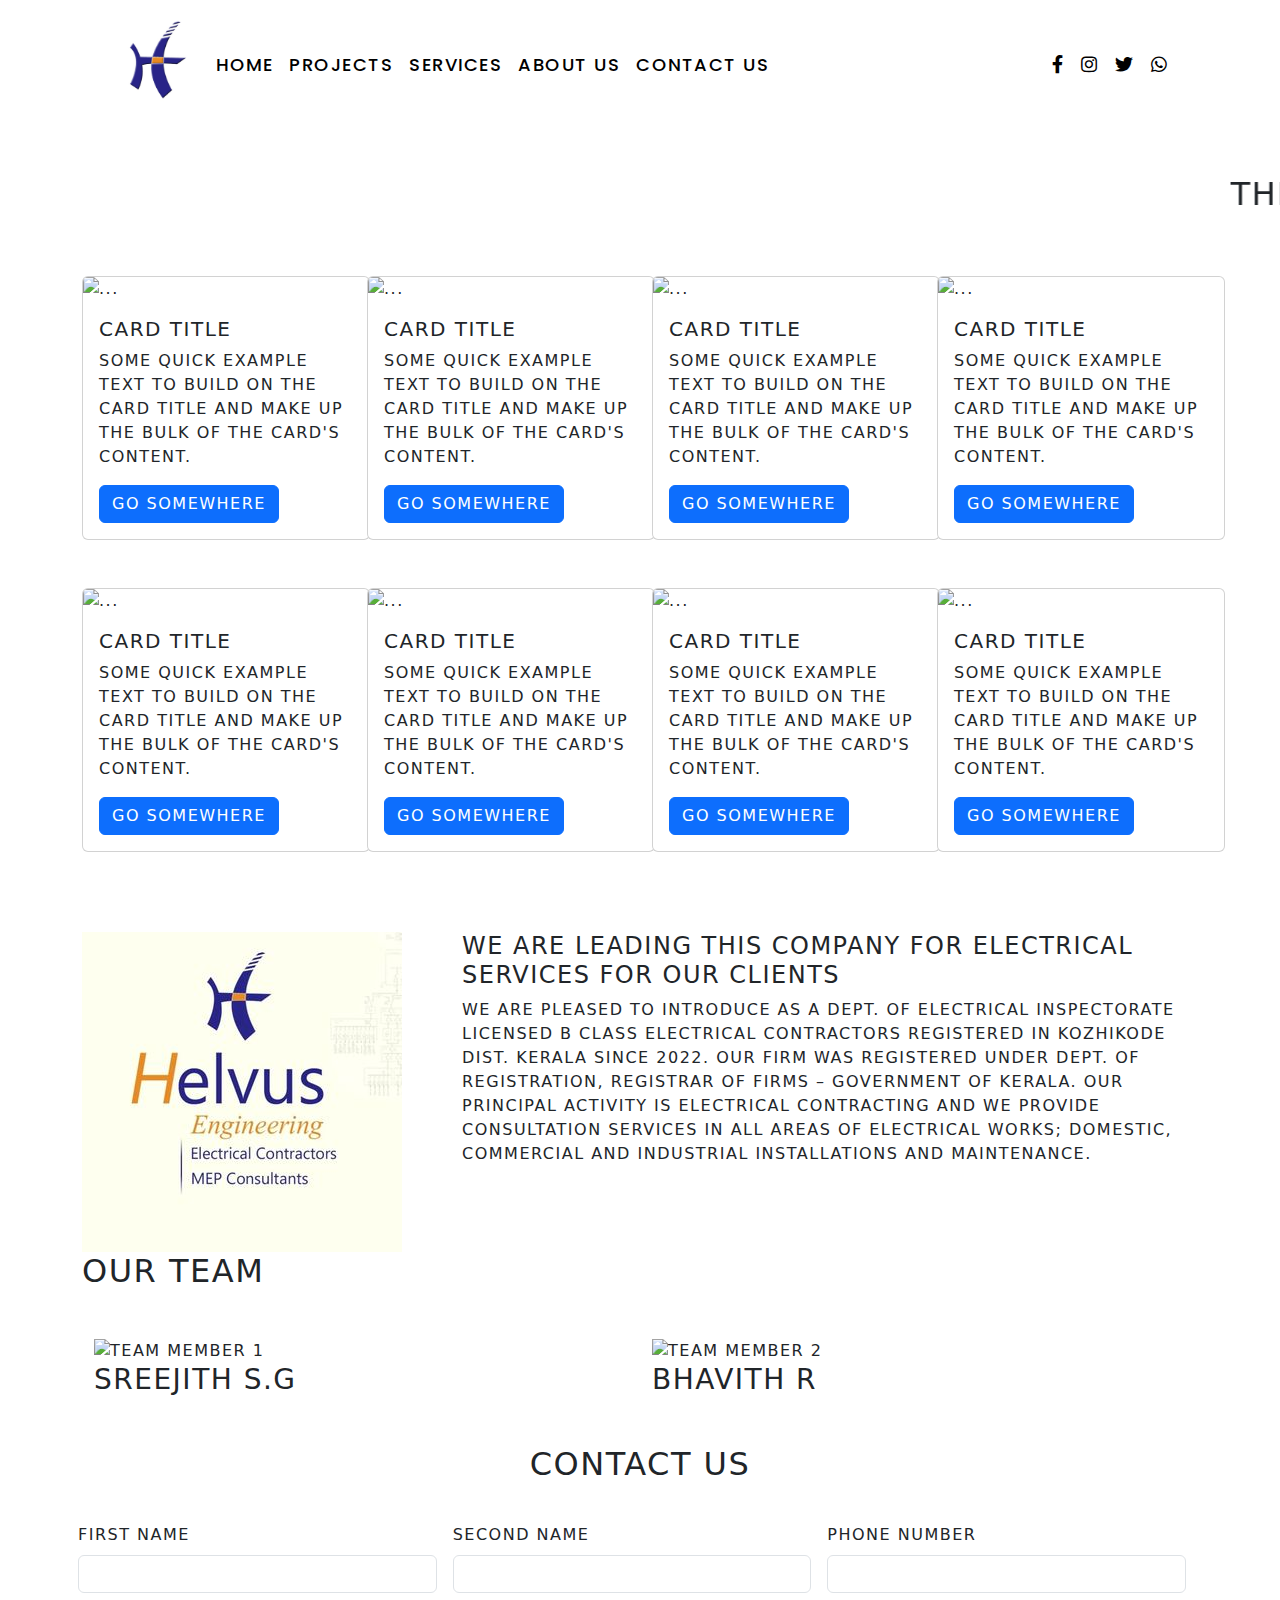
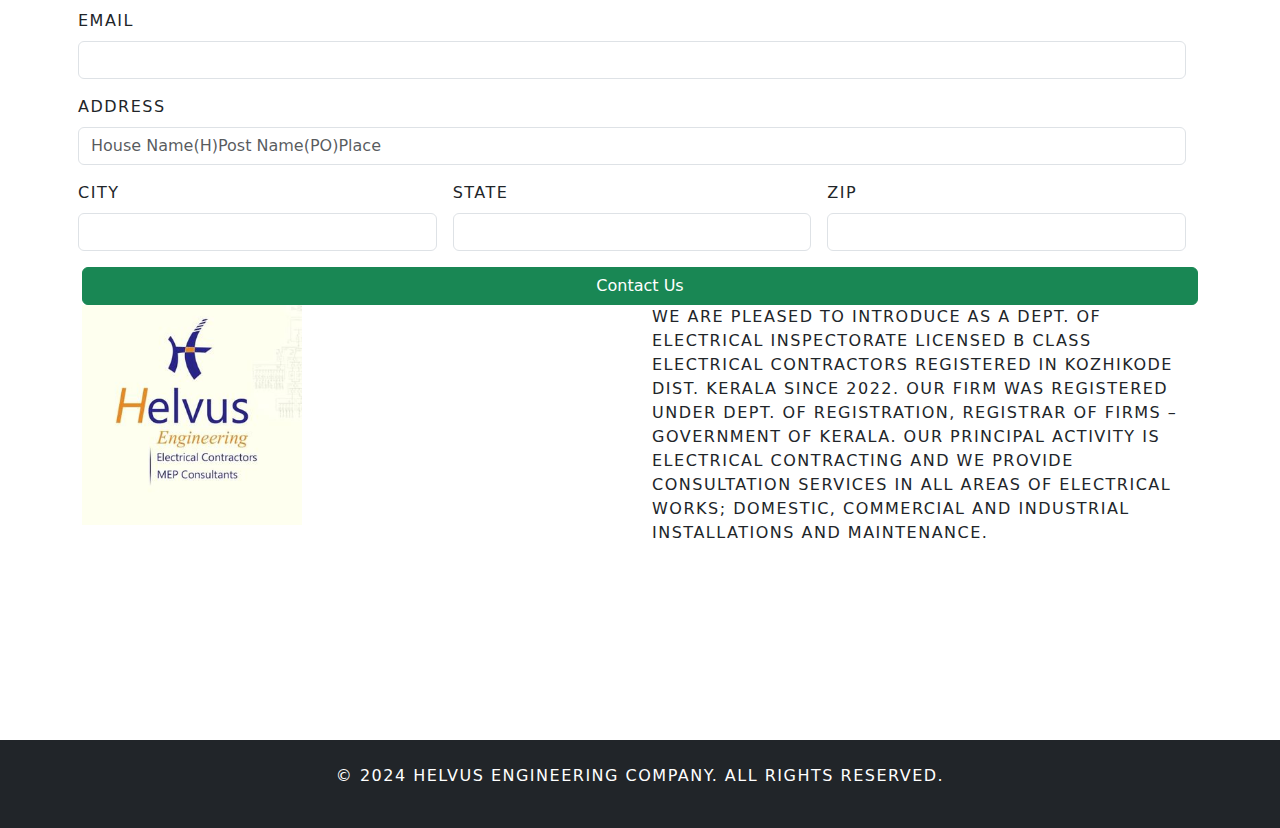
==== commit d7a6af5f: "Helvus Engineering Compang" ====
--- a/index.html
+++ b/index.html
@@ -6,7 +6,7 @@
     <meta name="viewport" content="width=device-width, initial-scale=1.0">
     <link rel="icon" href="./assets/Logo's/temp.jpg" type="x-icon/image">
     <link rel="stylesheet" href="style.css">
-    <title>Helvus Engineering</title>
+    <title>Helvus Engineering Company</title>
 
     <!-- bootstrap -->
     <link href="https://cdn.jsdelivr.net/npm/bootstrap@5.3.3/dist/css/bootstrap.min.css" rel="stylesheet"
@@ -36,7 +36,7 @@
         <nav class="navbar navbar-expand-lg navbar-light bg-white">
             <div class="container">
                 <a class="navbar-brand" href="./pages/whatsapp.html">
-                    <img src="./assets/Logo's/temp.jpg" class="logonav">
+                    <img src="./assets/Logo's/log1.jpg" class="logonav">
                 </a>
                 <div class="collapse navbar-collapse" id="navbarSupportedContent">
 
@@ -45,16 +45,16 @@
                             <a class="nav-link nav-a text-black" href="./index.html">Home</a>
                         </li>
                         <li class="nav-item">
-                            <a class="nav-link nav-a text-black" href="./pages/projects.html">Projects</a>
-                        </li>
-                        <li class="nav-item">
-                            <a class="nav-link nav-a text-black" href="./pages/services.html">Services</a>
-                        </li>
-                        <li class="nav-item">
-                            <a class="nav-link nav-a text-black" href="./pages/about-us.html">About Us</a>
-                        </li>
-                        <li class="nav-item">
-                            <a class="nav-link nav-a text-black" href="./pages/contact-us.html">Contact Us</a>
+                            <a class="nav-link nav-a text-black" href="#projects">Projects</a>
+                        </li>
+                        <li class="nav-item">
+                            <a class="nav-link nav-a text-black" href="#services">Services</a>
+                        </li>
+                        <li class="nav-item">
+                            <a class="nav-link nav-a text-black" href="#aboutus">About Us</a>
+                        </li>
+                        <li class="nav-item">
+                            <a class="nav-link nav-a text-black" href="#contactus">Contact Us</a>
                         </li>
                     </ul>
 
@@ -93,11 +93,228 @@
         </marquee>
     </section>
 
+
+
+    <section class="projects mt-5" id="projects">
+        <div class="container">
+            <div class="row">
+                <div class="col-md-3">
+                    <div class="card" style="width: 18rem;">
+                        <img src="..." class="card-img-top" alt="...">
+                        <div class="card-body">
+                            <h5 class="card-title">Card title</h5>
+                            <p class="card-text">Some quick example text to build on the card title and make up the bulk
+                                of the card's content.</p>
+                            <a href="#" class="btn btn-primary">Go somewhere</a>
+                        </div>
+                    </div>
+                </div>
+
+                <div class="col-md-3">
+                    <div class="card" style="width: 18rem;">
+                        <img src="..." class="card-img-top" alt="...">
+                        <div class="card-body">
+                            <h5 class="card-title">Card title</h5>
+                            <p class="card-text">Some quick example text to build on the card title and make up the bulk
+                                of the card's content.</p>
+                            <a href="#" class="btn btn-primary">Go somewhere</a>
+                        </div>
+                    </div>
+                </div>
+
+                <div class="col-md-3">
+                    <div class="card" style="width: 18rem;">
+                        <img src="..." class="card-img-top" alt="...">
+                        <div class="card-body">
+                            <h5 class="card-title">Card title</h5>
+                            <p class="card-text">Some quick example text to build on the card title and make up the bulk
+                                of the card's content.</p>
+                            <a href="#" class="btn btn-primary">Go somewhere</a>
+                        </div>
+                    </div>
+                </div>
+
+                <div class="col-md-3">
+                    <div class="card" style="width: 18rem;">
+                        <img src="..." class="card-img-top" alt="...">
+                        <div class="card-body">
+                            <h5 class="card-title">Card title</h5>
+                            <p class="card-text">Some quick example text to build on the card title and make up the bulk
+                                of the card's content.</p>
+                            <a href="#" class="btn btn-primary">Go somewhere</a>
+                        </div>
+                    </div>
+                </div>
+            </div>
+        </div>
+    </section>
+
+
+
+
+    <section class="services mt-5" id="services">
+        <div class="container">
+            <div class="row">
+                <div class="col-md-3">
+                    <div class="card" style="width: 18rem;">
+                        <img src="..." class="card-img-top" alt="...">
+                        <div class="card-body">
+                            <h5 class="card-title">Card title</h5>
+                            <p class="card-text">Some quick example text to build on the card title and make up the bulk
+                                of the card's content.</p>
+                            <a href="#" class="btn btn-primary">Go somewhere</a>
+                        </div>
+                    </div>
+                </div>
+
+                <div class="col-md-3">
+                    <div class="card" style="width: 18rem;">
+                        <img src="..." class="card-img-top" alt="...">
+                        <div class="card-body">
+                            <h5 class="card-title">Card title</h5>
+                            <p class="card-text">Some quick example text to build on the card title and make up the bulk
+                                of the card's content.</p>
+                            <a href="#" class="btn btn-primary">Go somewhere</a>
+                        </div>
+                    </div>
+                </div>
+
+                <div class="col-md-3">
+                    <div class="card" style="width: 18rem;">
+                        <img src="..." class="card-img-top" alt="...">
+                        <div class="card-body">
+                            <h5 class="card-title">Card title</h5>
+                            <p class="card-text">Some quick example text to build on the card title and make up the bulk
+                                of the card's content.</p>
+                            <a href="#" class="btn btn-primary">Go somewhere</a>
+                        </div>
+                    </div>
+                </div>
+
+                <div class="col-md-3">
+                    <div class="card" style="width: 18rem;">
+                        <img src="..." class="card-img-top" alt="...">
+                        <div class="card-body">
+                            <h5 class="card-title">Card title</h5>
+                            <p class="card-text">Some quick example text to build on the card title and make up the bulk
+                                of the card's content.</p>
+                            <a href="#" class="btn btn-primary">Go somewhere</a>
+                        </div>
+                    </div>
+                </div>
+            </div>
+        </div>
+    </section>
+
+
+    <section class="about-us" id="aboutus">
+
+        <div class="container">
+            <div class="row">
+                <div class="col-md-4">
+                    <img class="complog" src="../assets/Logo's/temp.jpg">
+                </div>
+                <div class="col-md-8">
+                    <h4 class="headh2">We are Leading This Company For Electrical Services For Our Clients</h4>
+                    <p>
+                        We are pleased to introduce as a Dept. of Electrical Inspectorate licensed B Class
+                        Electrical Contractors registered in Kozhikode Dist. Kerala since 2022. Our firm was registered
+                        under Dept. of registration, Registrar of Firms – Government of Kerala. Our principal activity
+                        is Electrical Contracting and we provide Consultation services in all areas of electrical works;
+                        domestic, commercial and industrial installations and maintenance.
+                    </p>
+                </div>
+            </div>
+            <h2>
+                Our Team
+            </h2>
+            <div class="container mt-5">
+                <div class="row">
+                    <div class="col-md-6">
+                        <img src="team-member1.jpg" alt="Team Member 1" class="img-fluid">
+                        <h3>Sreejith S.G</h3>
+                    </div>
+
+                    <div class="col-md-6">
+                        <img src="team-member2.jpg" alt="Team Member 2" class="img-fluid">
+                        <h3>Bhavith R</h3>
+                    </div>
+                </div>
+            </div>
+        </div>
+    </section>
+
+
+    <section class="contact-us" id="contactus">
+
+        <div class="container">
+
+            <div class="row">
+
+                <h2>Contact Us</h2>
+                <form action="MAILTO:thejaskrishna842@email.com" class="row g-3">
+
+                    <div class="col-md-4">
+                        <label for="" class="form-label">First Name</label>
+                        <input type="text" class="form-control">
+                    </div>
+                    <div class="col-md-4">
+                        <label for="" class="form-label">Second Name</label>
+                        <input type="text" class="form-control">
+                    </div>
+                    <div class="col-md-4">
+                        <label for="" class="form-label">Phone Number</label>
+                        <input type="tel" class="form-control">
+                    </div>
+                    <div class="col-12">
+                        <label for="" class="form-label">Email</label>
+                        <input type="email" class="form-control">
+                    </div>
+                    <div class="col-12">
+                        <label for="" class="form-label">Address</label>
+                        <input type="text" class="form-control" placeholder="House Name(H)Post Name(PO)Place">
+                    </div>
+                    <div class="col-md-4">
+                        <label for="" class="form-label">City</label>
+                        <input type="text" class="form-control">
+                    </div>
+                    <div class="col-md-4">
+                        <label for="" class="form-label">State</label>
+                        <input type="text" class="form-control">
+                    </div>
+                    <div class="col-md-4">
+                        <label for="" class="form-label">Zip</label>
+                        <input type="tel" class="form-control">
+                    </div>
+            </div>
+            <div class="col-12 mt-3">
+                <button type="submit" style="width: 100%;" class="btn btn-success">Contact Us</button>
+            </div>
+
+            </form>
+
+        </div>
+
+        </div>
+
+    </section>
+
+
+
+
+
+
+
+
+
+
+
+
     <section>
         <div class="container text-left">
             <div class="row justify-content-center">
                 <div class="col-md-6">
-                    <img src="/assets/Logo's/temp.jpg" class="img-fluid" style="width: 220px;height: auto;">
+                    <img src="./assets/Logo's/temp.jpg" class="img-fluid" style="width: 220px;height: auto;">
                 </div>
                 <!-- Second Column -->
                 <div class="col-md-6">
@@ -113,8 +330,8 @@
         </div>
     </section>
     <br><br><br><br><br><br>
-    
-    
+
+
     <footer class="bg-dark text-white text-center py-4" style="margin-top: 35px;">
         <div class="container">
             <p>&copy; 2024 Helvus Engineering Company. All Rights Reserved.</p>
--- a/style.css
+++ b/style.css
@@ -41,14 +41,195 @@
 .social-icons {
   margin-left: auto;
 }
-
-.social-icons a {
-  color: black;
-  margin-left: 10px;
-  text-decoration: none;
-}
-
-
+body {
+  margin: 0;
+  padding: 0;
+  font-family: "Poppins", sans-serif;
+  font-weight: 500;
+  font-style: normal;
+}
+
+nav {
+  margin: 1px 100px;
+  font-size: 18px;
+  font-family: "Poppins", sans-serif;
+  font-weight: 500;
+  font-style: normal;
+  text-transform: uppercase;
+  letter-spacing: 1.5px;
+}
+
+.social-media ul {
+  float: right;
+}
+
+.nav-a:hover {
+  color: black;
+  transition: all 0.3s ease 0s;
+}
+
+
+.navbar-brand img {
+  float: left;
+  max-width: 100px;
+}
+
+.navbar-nav .nav-link {
+  padding-right: 1.5rem;
+}
+
+.social-icons {
+  margin-left: auto;
+}
+
+.social-icons a {
+  color: black;
+  margin-left: 10px;
+  text-decoration: none;
+}
+body {
+  margin: 0;
+  padding: 0;
+  font-size: 18px;
+  font-family: "Poppins", sans-serif;
+  font-weight: 500;
+  font-style: normal;
+  text-transform: uppercase;
+  letter-spacing: 1.5px;
+}
+
+nav {
+  margin: 1px 100px;
+  font-size: 18px;
+  font-family: "Poppins", sans-serif;
+  font-weight: 500;
+  font-style: normal;
+  text-transform: uppercase;
+  letter-spacing: 1.5px;
+}
+
+.social-media ul {
+  float: right;
+}
+
+.nav-a:hover {
+  color: black;
+  transition: all 0.3s ease 0s;
+}
+
+
+.navbar-brand img {
+  float: left;
+  max-width: 100px;
+}
+
+.navbar-nav .nav-link {
+  padding-right: 1.5rem;
+}
+
+.social-icons {
+  margin-left: auto;
+}
+
+.social-icons a {
+  color: black;
+  margin-left: 10px;
+  text-decoration: none;
+}
+
+body {
+  margin: 0;
+  padding: 0;
+  font-family: "Poppins", sans-serif;
+  font-weight: 500;
+  font-style: normal;
+}
+
+nav {
+  margin: 1px 100px;
+  font-size: 18px;
+  font-family: "Poppins", sans-serif;
+  font-weight: 500;
+  font-style: normal;
+  text-transform: uppercase;
+  letter-spacing: 1.5px;
+}
+
+.social-media ul {
+  float: right;
+}
+
+.nav-a:hover {
+  color: black;
+  transition: all 0.3s ease 0s;
+}
+
+
+.navbar-brand img {
+  float: left;
+  max-width: 100px;
+}
+
+.navbar-nav .nav-link {
+  padding-right: 1.5rem;
+}
+
+.social-icons {
+  margin-left: auto;
+}
+
+.social-icons a {
+  color: black;
+  margin-left: 10px;
+  text-decoration: none;
+}
+
+body {
+  margin: 0;
+  padding: 0;
+  font-family: "Poppins", sans-serif;
+  font-weight: 500;
+  font-style: normal;
+}
+
+nav {
+  margin: 1px 100px;
+  font-size: 18px;
+  font-family: "Poppins", sans-serif;
+  font-weight: 500;
+  font-style: normal;
+  text-transform: uppercase;
+  letter-spacing: 1.5px;
+}
+
+.social-media ul {
+  float: right;
+}
+
+.nav-a:hover {
+  color: black;
+  transition: all 0.3s ease 0s;
+}
+
+
+.navbar-brand img {
+  float: left;
+  max-width: 100px;
+}
+
+.navbar-nav .nav-link {
+  padding-right: 1.5rem;
+}
+
+.social-icons {
+  margin-left: auto;
+}
+
+.social-icons a {
+  color: black;
+  margin-left: 10px;
+  text-decoration: none;
+}
 .contact-us {
   margin-top: 40px;
 }
@@ -56,13 +237,39 @@
 .contact-us h2 {
   text-align: center;
 }
+.complog {
+  float: left;
+}
+
+.heaadh2 {
+  float: right;
+}
+
+.main {
+  margin-top: 80px;
+}
+
+.about-us {
+  margin-top: 80px;
+}
+.social-icons a {
+  color: black;
+  margin-left: 10px;
+  text-decoration: none;
+}
+
+
+.contact-us {
+  margin-top: 40px;
+}
+
+.contact-us h2 {
+  text-align: center;
+}
 
 
 
 .logonav{
   width: 80px;
-  border-radius:  67px;;
-  border-style: dashed;
-  border-width: 2px;
-  border-color:black;
+  height: auto;
 }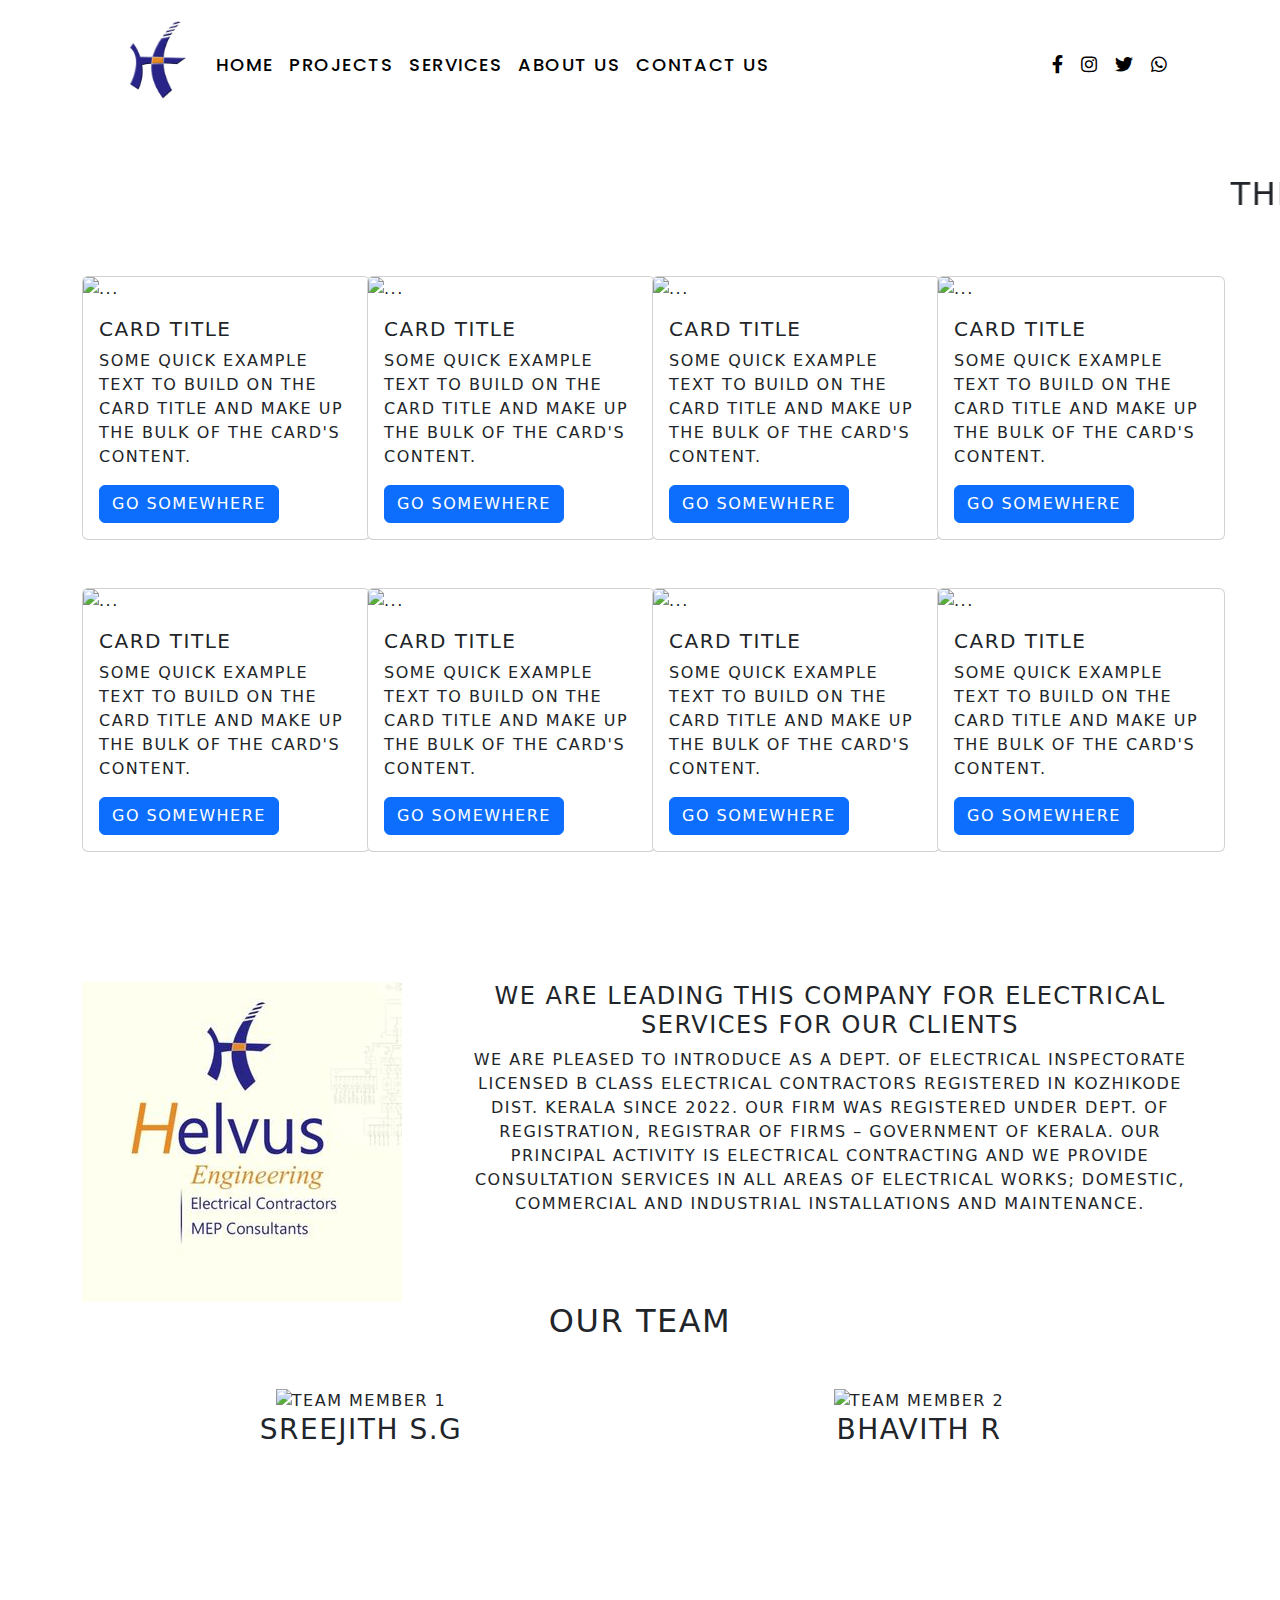
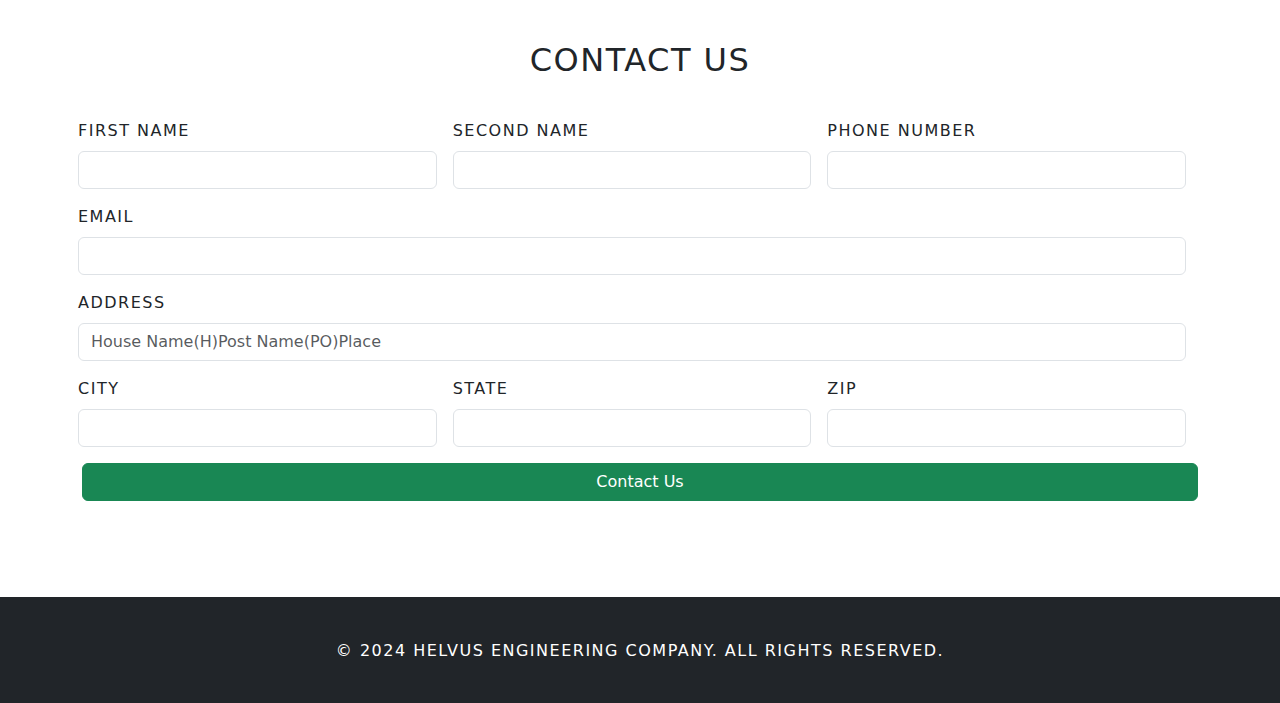
==== commit bfb1bb5f: "Helvus Engineering Company" ====
--- a/index.html
+++ b/index.html
@@ -245,6 +245,8 @@
     </section>
 
 
+    <br><br><br><br>
+
     <section class="contact-us" id="contactus">
 
         <div class="container">
@@ -299,42 +301,11 @@
 
     </section>
 
-
-
-
-
-
-
-
-
-
-
-
-    <section>
-        <div class="container text-left">
-            <div class="row justify-content-center">
-                <div class="col-md-6">
-                    <img src="./assets/Logo's/temp.jpg" class="img-fluid" style="width: 220px;height: auto;">
-                </div>
-                <!-- Second Column -->
-                <div class="col-md-6">
-                    <p>
-                        We are pleased to introduce as a Dept. of Electrical Inspectorate licensed B Class
-                        Electrical Contractors registered in Kozhikode Dist. Kerala since 2022. Our firm was registered
-                        under Dept. of registration, Registrar of Firms – Government of Kerala. Our principal activity
-                        is Electrical Contracting and we provide Consultation services in all areas of electrical works;
-                        domestic, commercial and industrial installations and maintenance.
-                    </p>
-                </div>
-            </div>
-        </div>
-    </section>
-    <br><br><br><br><br><br>
-
-
-    <footer class="bg-dark text-white text-center py-4" style="margin-top: 35px;">
-        <div class="container">
-            <p>&copy; 2024 Helvus Engineering Company. All Rights Reserved.</p>
+    <br><br><br><br>
+
+    <footer class="bg-dark text-white text-center py-4">
+        <div class="container">
+            <p style="padding-top: 18px;">&copy; 2024 Helvus Engineering Company. All Rights Reserved.</p>
         </div>
     </footer>
 
--- a/style.css
+++ b/style.css
@@ -23,213 +23,221 @@
   float: right;
 }
 
-.nav-a:hover {
-  color: black;
-  transition: all 0.3s ease 0s;
-}
-
-
-.navbar-brand img {
-  float: left;
-  max-width: 100px;
-}
-
-.navbar-nav .nav-link {
-  padding-right: 1.5rem;
-}
-
-.social-icons {
-  margin-left: auto;
-}
-body {
-  margin: 0;
-  padding: 0;
-  font-family: "Poppins", sans-serif;
-  font-weight: 500;
-  font-style: normal;
-}
-
-nav {
-  margin: 1px 100px;
-  font-size: 18px;
-  font-family: "Poppins", sans-serif;
-  font-weight: 500;
-  font-style: normal;
-  text-transform: uppercase;
-  letter-spacing: 1.5px;
-}
-
-.social-media ul {
-  float: right;
-}
-
-.nav-a:hover {
-  color: black;
-  transition: all 0.3s ease 0s;
-}
-
-
-.navbar-brand img {
-  float: left;
-  max-width: 100px;
-}
-
-.navbar-nav .nav-link {
-  padding-right: 1.5rem;
-}
-
-.social-icons {
-  margin-left: auto;
-}
-
-.social-icons a {
-  color: black;
-  margin-left: 10px;
-  text-decoration: none;
-}
-body {
-  margin: 0;
-  padding: 0;
-  font-size: 18px;
-  font-family: "Poppins", sans-serif;
-  font-weight: 500;
-  font-style: normal;
-  text-transform: uppercase;
-  letter-spacing: 1.5px;
-}
-
-nav {
-  margin: 1px 100px;
-  font-size: 18px;
-  font-family: "Poppins", sans-serif;
-  font-weight: 500;
-  font-style: normal;
-  text-transform: uppercase;
-  letter-spacing: 1.5px;
-}
-
-.social-media ul {
-  float: right;
-}
-
-.nav-a:hover {
-  color: black;
-  transition: all 0.3s ease 0s;
-}
-
-
-.navbar-brand img {
-  float: left;
-  max-width: 100px;
-}
-
-.navbar-nav .nav-link {
-  padding-right: 1.5rem;
-}
-
-.social-icons {
-  margin-left: auto;
-}
-
-.social-icons a {
-  color: black;
-  margin-left: 10px;
-  text-decoration: none;
-}
-
-body {
-  margin: 0;
-  padding: 0;
-  font-family: "Poppins", sans-serif;
-  font-weight: 500;
-  font-style: normal;
-}
-
-nav {
-  margin: 1px 100px;
-  font-size: 18px;
-  font-family: "Poppins", sans-serif;
-  font-weight: 500;
-  font-style: normal;
-  text-transform: uppercase;
-  letter-spacing: 1.5px;
-}
-
-.social-media ul {
-  float: right;
-}
-
-.nav-a:hover {
-  color: black;
-  transition: all 0.3s ease 0s;
-}
-
-
-.navbar-brand img {
-  float: left;
-  max-width: 100px;
-}
-
-.navbar-nav .nav-link {
-  padding-right: 1.5rem;
-}
-
-.social-icons {
-  margin-left: auto;
-}
-
-.social-icons a {
-  color: black;
-  margin-left: 10px;
-  text-decoration: none;
-}
-
-body {
-  margin: 0;
-  padding: 0;
-  font-family: "Poppins", sans-serif;
-  font-weight: 500;
-  font-style: normal;
-}
-
-nav {
-  margin: 1px 100px;
-  font-size: 18px;
-  font-family: "Poppins", sans-serif;
-  font-weight: 500;
-  font-style: normal;
-  text-transform: uppercase;
-  letter-spacing: 1.5px;
-}
-
-.social-media ul {
-  float: right;
-}
-
-.nav-a:hover {
-  color: black;
-  transition: all 0.3s ease 0s;
-}
-
-
-.navbar-brand img {
-  float: left;
-  max-width: 100px;
-}
-
-.navbar-nav .nav-link {
-  padding-right: 1.5rem;
-}
-
-.social-icons {
-  margin-left: auto;
-}
-
-.social-icons a {
-  color: black;
-  margin-left: 10px;
-  text-decoration: none;
-}
+.about-us {
+  padding: 50px 0;
+  text-align: center;
+}
+
+.nav-a:hover {
+  color: black;
+  transition: all 0.3s ease 0s;
+}
+
+
+.navbar-brand img {
+  float: left;
+  max-width: 100px;
+}
+
+.navbar-nav .nav-link {
+  padding-right: 1.5rem;
+}
+
+.social-icons {
+  margin-left: auto;
+}
+
+body {
+  margin: 0;
+  padding: 0;
+  font-family: "Poppins", sans-serif;
+  font-weight: 500;
+  font-style: normal;
+}
+
+nav {
+  margin: 1px 100px;
+  font-size: 18px;
+  font-family: "Poppins", sans-serif;
+  font-weight: 500;
+  font-style: normal;
+  text-transform: uppercase;
+  letter-spacing: 1.5px;
+}
+
+.social-media ul {
+  float: right;
+}
+
+.nav-a:hover {
+  color: black;
+  transition: all 0.3s ease 0s;
+}
+
+
+.navbar-brand img {
+  float: left;
+  max-width: 100px;
+}
+
+.navbar-nav .nav-link {
+  padding-right: 1.5rem;
+}
+
+.social-icons {
+  margin-left: auto;
+}
+
+.social-icons a {
+  color: black;
+  margin-left: 10px;
+  text-decoration: none;
+}
+
+body {
+  margin: 0;
+  padding: 0;
+  font-size: 18px;
+  font-family: "Poppins", sans-serif;
+  font-weight: 500;
+  font-style: normal;
+  text-transform: uppercase;
+  letter-spacing: 1.5px;
+}
+
+nav {
+  margin: 1px 100px;
+  font-size: 18px;
+  font-family: "Poppins", sans-serif;
+  font-weight: 500;
+  font-style: normal;
+  text-transform: uppercase;
+  letter-spacing: 1.5px;
+}
+
+.social-media ul {
+  float: right;
+}
+
+.nav-a:hover {
+  color: black;
+  transition: all 0.3s ease 0s;
+}
+
+
+.navbar-brand img {
+  float: left;
+  max-width: 100px;
+}
+
+.navbar-nav .nav-link {
+  padding-right: 1.5rem;
+}
+
+.social-icons {
+  margin-left: auto;
+}
+
+.social-icons a {
+  color: black;
+  margin-left: 10px;
+  text-decoration: none;
+}
+
+body {
+  margin: 0;
+  padding: 0;
+  font-family: "Poppins", sans-serif;
+  font-weight: 500;
+  font-style: normal;
+}
+
+nav {
+  margin: 1px 100px;
+  font-size: 18px;
+  font-family: "Poppins", sans-serif;
+  font-weight: 500;
+  font-style: normal;
+  text-transform: uppercase;
+  letter-spacing: 1.5px;
+}
+
+.social-media ul {
+  float: right;
+}
+
+.nav-a:hover {
+  color: black;
+  transition: all 0.3s ease 0s;
+}
+
+
+.navbar-brand img {
+  float: left;
+  max-width: 100px;
+}
+
+.navbar-nav .nav-link {
+  padding-right: 1.5rem;
+}
+
+.social-icons {
+  margin-left: auto;
+}
+
+.social-icons a {
+  color: black;
+  margin-left: 10px;
+  text-decoration: none;
+}
+
+body {
+  margin: 0;
+  padding: 0;
+  font-family: "Poppins", sans-serif;
+  font-weight: 500;
+  font-style: normal;
+}
+
+nav {
+  margin: 1px 100px;
+  font-size: 18px;
+  font-family: "Poppins", sans-serif;
+  font-weight: 500;
+  font-style: normal;
+  text-transform: uppercase;
+  letter-spacing: 1.5px;
+}
+
+.social-media ul {
+  float: right;
+}
+
+.nav-a:hover {
+  color: black;
+  transition: all 0.3s ease 0s;
+}
+
+
+.navbar-brand img {
+  float: left;
+  max-width: 100px;
+}
+
+.navbar-nav .nav-link {
+  padding-right: 1.5rem;
+}
+
+.social-icons {
+  margin-left: auto;
+}
+
+.social-icons a {
+  color: black;
+  margin-left: 10px;
+  text-decoration: none;
+}
+
 .contact-us {
   margin-top: 40px;
 }
@@ -237,6 +245,7 @@
 .contact-us h2 {
   text-align: center;
 }
+
 .complog {
   float: left;
 }
@@ -252,6 +261,7 @@
 .about-us {
   margin-top: 80px;
 }
+
 .social-icons a {
   color: black;
   margin-left: 10px;
@@ -269,7 +279,7 @@
 
 
 
-.logonav{
+.logonav {
   width: 80px;
   height: auto;
 }